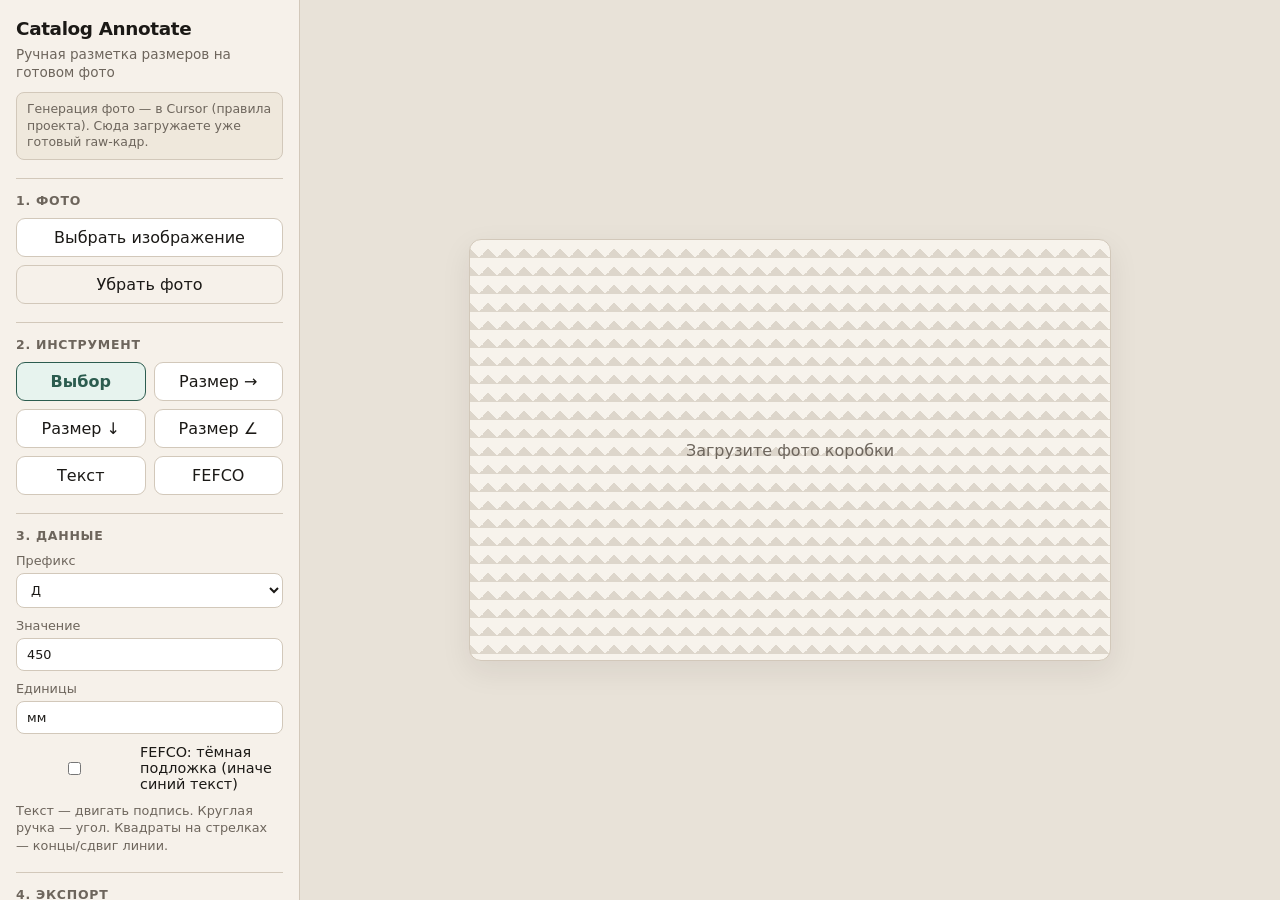
==== editor/index.html @ 1c2ee50e "Add catalog image annotate editor and Cursor generation rules. Static editor for Д/Ш/В and FEFCO ove" ====
<!DOCTYPE html>
<html lang="ru">
<head>
  <meta charset="utf-8" />
  <meta name="viewport" content="width=device-width, initial-scale=1" />
  <title>Catalog Annotate</title>
  <link rel="preconnect" href="https://fonts.googleapis.com" />
  <link rel="preconnect" href="https://fonts.gstatic.com" crossorigin />
  <link href="https://fonts.googleapis.com/css2?family=Fira+Code:wght@500&family=Fira+Sans:wght@500;600&display=swap" rel="stylesheet" />
  <link rel="stylesheet" href="./styles.css" />
</head>
<body>
  <div class="app">
    <aside class="sidebar">
      <header class="brand">
        <h1>Catalog Annotate</h1>
        <p>Ручная разметка размеров на готовом фото</p>
        <p class="sub-note">Генерация фото — в Cursor (правила проекта). Сюда загружаете уже готовый raw-кадр.</p>
      </header>

      <section class="block">
        <h2>1. Фото</h2>
        <label class="file-btn">
          Выбрать изображение
          <input id="fileInput" type="file" accept="image/*" hidden />
        </label>
        <button id="clearImage" type="button" class="ghost" disabled>Убрать фото</button>
      </section>

      <section class="block">
        <h2>2. Инструмент</h2>
        <div class="tools" role="toolbar">
          <button type="button" class="tool active" data-tool="select" title="Выбор / перетаскивание">Выбор</button>
          <button type="button" class="tool" data-tool="dim-h" title="Горизонтальный размер">Размер →</button>
          <button type="button" class="tool" data-tool="dim-v" title="Вертикальный размер">Размер ↓</button>
          <button type="button" class="tool" data-tool="dim-free" title="Размер под любым углом">Размер ∠</button>
          <button type="button" class="tool" data-tool="label" title="Подпись / плашка">Текст</button>
          <button type="button" class="tool" data-tool="fefco" title="FEFCO бейдж">FEFCO</button>
        </div>
      </section>

      <section class="block">
        <h2>3. Данные</h2>
        <label class="field">Префикс
          <select id="prefix">
            <option value="Д">Д</option>
            <option value="Ш">Ш</option>
            <option value="В">В</option>
            <option value="">—</option>
            <option value="FEFCO">FEFCO</option>
          </select>
        </label>
        <label class="field">Значение
          <input id="value" type="text" value="450" placeholder="450 или 0427" />
        </label>
        <label class="field">Единицы
          <input id="unit" type="text" value="мм" />
        </label>
        <label class="field check">
          <input id="plaque" type="checkbox" />
          FEFCO: тёмная подложка (иначе синий текст)
        </label>
        <p class="hint" id="hint">Выберите инструмент и кликните на холсте (для размера — протяните).</p>
      </section>

      <section class="block" id="selectedPanel" hidden>
        <h2>Выбранный объект</h2>
        <label class="field">Текст
          <input id="selText" type="text" />
        </label>
        <label class="field">Длина линии, px
          <input id="selLength" type="number" min="20" step="1" />
        </label>
        <label class="field">Угол подписи, °
          <input id="selAngle" type="number" step="1" />
        </label>
        <p class="hint">Подпись: тяните за текст. Поворот: круглая ручка рядом. Концы стрелок — угол линии.</p>
        <div class="row">
          <button type="button" id="bringFront" class="ghost">Наверх</button>
          <button type="button" id="deleteSel" class="danger">Удалить</button>
        </div>
      </section>

      <section class="block">
        <h2>4. Экспорт</h2>
        <div class="row">
          <button type="button" id="undo" class="ghost">Undo</button>
          <button type="button" id="redo" class="ghost">Redo</button>
        </div>
        <button type="button" id="exportPng" class="primary">Скачать PNG</button>
      </section>
    </aside>

    <main class="stage-wrap">
      <div class="stage" id="stage">
        <canvas id="canvas"></canvas>
        <div class="empty" id="empty">Загрузите фото коробки</div>
      </div>
    </main>
  </div>
  <script src="./app.js"></script>
</body>
</html>
---- editor/styles.css ----
:root {
  --bg: #e8e2d8;
  --panel: #f6f1ea;
  --ink: #1b1916;
  --muted: #6d655c;
  --line: #d2c8ba;
  --accent: #2c5c4f;
  --accent-ink: #f3faf6;
  --danger: #8f2f2f;
}

* { box-sizing: border-box; }

html, body {
  margin: 0;
  height: 100%;
  font-family: "IBM Plex Sans", "Segoe UI", system-ui, sans-serif;
  color: var(--ink);
  background: var(--bg);
}

.app {
  display: grid;
  grid-template-columns: 300px 1fr;
  height: 100%;
  min-height: 100vh;
}

.sidebar {
  background: var(--panel);
  border-right: 1px solid var(--line);
  padding: 18px 16px 28px;
  overflow: auto;
}

.brand h1 {
  margin: 0;
  font-size: 1.15rem;
  letter-spacing: -0.02em;
}

.brand p {
  margin: 6px 0 0;
  color: var(--muted);
  font-size: 0.85rem;
  line-height: 1.35;
}

.brand .sub-note {
  margin-top: 10px;
  padding: 8px 10px;
  border-radius: 8px;
  background: #efe8dc;
  border: 1px solid var(--line);
  font-size: 0.78rem;
}

.block {
  margin-top: 18px;
  padding-top: 14px;
  border-top: 1px solid var(--line);
}

.block h2 {
  margin: 0 0 10px;
  font-size: 0.78rem;
  text-transform: uppercase;
  letter-spacing: 0.06em;
  color: var(--muted);
}

.tools {
  display: grid;
  grid-template-columns: 1fr 1fr;
  gap: 8px;
}

.tool, .file-btn, .primary, .ghost, .danger {
  border-radius: 9px;
  border: 1px solid var(--line);
  background: #fff;
  color: var(--ink);
  font: inherit;
  padding: 9px 10px;
  cursor: pointer;
}

.tool.active {
  border-color: var(--accent);
  background: #e7f3ee;
  color: var(--accent);
  font-weight: 600;
}

.file-btn, .primary {
  display: block;
  width: 100%;
  text-align: center;
  margin-bottom: 8px;
}

.primary {
  background: var(--accent);
  border-color: var(--accent);
  color: var(--accent-ink);
  font-weight: 600;
}

.ghost { width: 100%; background: transparent; }
.danger {
  width: 100%;
  border-color: #e0b4b4;
  color: var(--danger);
  background: #fff5f5;
}

.field {
  display: grid;
  gap: 5px;
  margin-bottom: 10px;
  font-size: 0.8rem;
  color: var(--muted);
}

.field input, .field select {
  width: 100%;
  border: 1px solid var(--line);
  border-radius: 8px;
  padding: 8px 10px;
  font: inherit;
  color: var(--ink);
  background: #fff;
}

.field.check {
  display: flex;
  align-items: center;
  gap: 8px;
  color: var(--ink);
  font-size: 0.9rem;
}

.hint {
  margin: 4px 0 0;
  color: var(--muted);
  font-size: 0.8rem;
  line-height: 1.35;
}

.row {
  display: grid;
  grid-template-columns: 1fr 1fr;
  gap: 8px;
  margin-bottom: 8px;
}

.stage-wrap {
  display: grid;
  place-items: center;
  padding: 18px;
  overflow: auto;
}

.stage {
  position: relative;
  background:
    linear-gradient(45deg, #ddd6cb 25%, transparent 25%) 0 0 / 18px 18px,
    linear-gradient(-45deg, #ddd6cb 25%, transparent 25%) 0 0 / 18px 18px,
    #f7f3ec;
  border: 1px solid var(--line);
  border-radius: 12px;
  box-shadow: 0 10px 30px rgba(40, 30, 20, 0.08);
  max-width: 100%;
}

#canvas {
  display: block;
  max-width: 100%;
  height: auto;
  cursor: crosshair;
  border-radius: 12px;
}

#canvas.select-mode { cursor: default; }

.empty {
  position: absolute;
  inset: 0;
  display: grid;
  place-items: center;
  color: var(--muted);
  pointer-events: none;
  min-width: 420px;
  min-height: 320px;
}

.empty.hidden { display: none; }

@media (max-width: 900px) {
  .app { grid-template-columns: 1fr; }
  .sidebar { border-right: 0; border-bottom: 1px solid var(--line); }
}
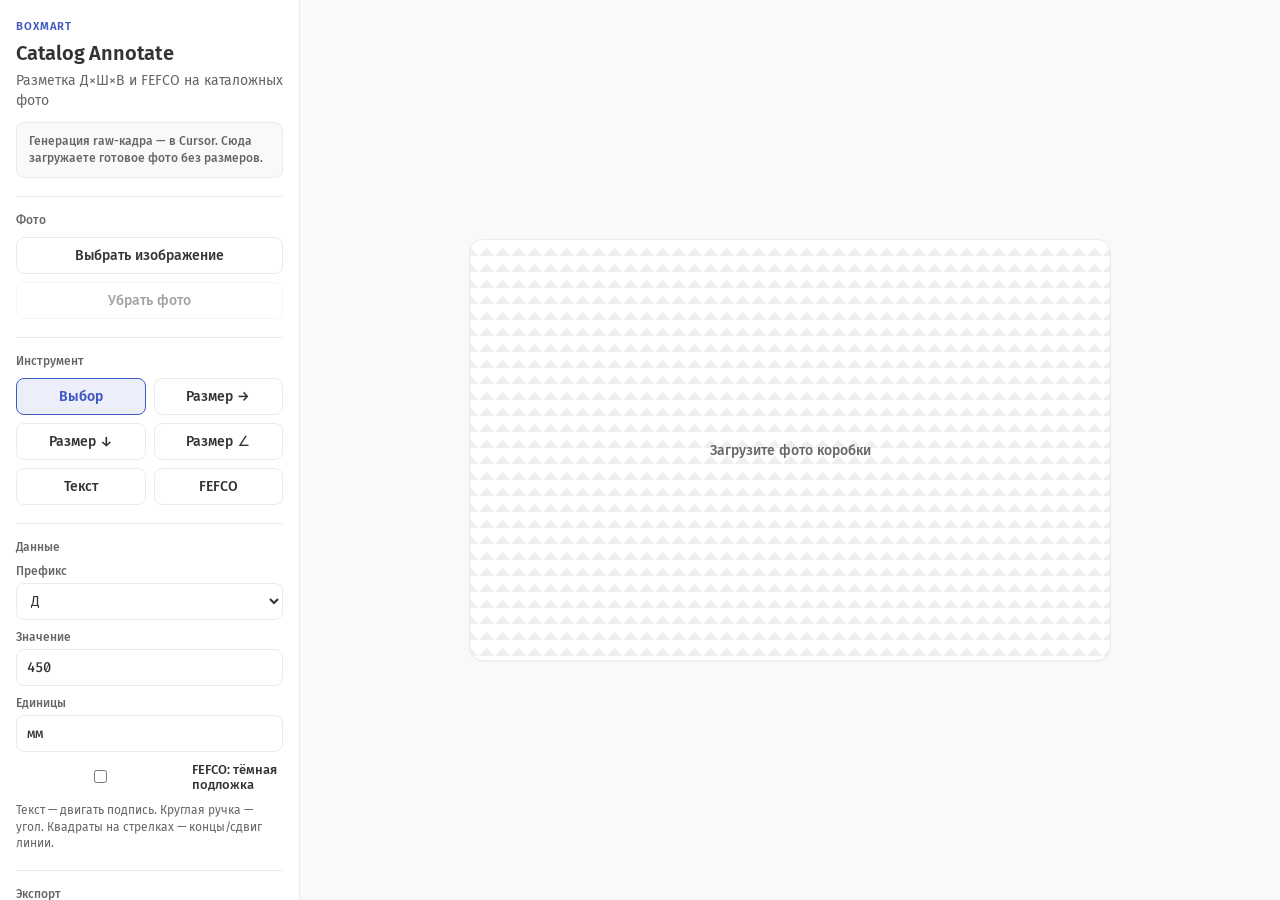
==== commit f29bfb2f: "Align catalog editor UI with Boxmart site tokens. Match Fira fonts, accent/ink/surface colors, and r" ====
--- a/editor/index.html
+++ b/editor/index.html
@@ -3,23 +3,24 @@
 <head>
   <meta charset="utf-8" />
   <meta name="viewport" content="width=device-width, initial-scale=1" />
-  <title>Catalog Annotate</title>
+  <title>Boxmart · Catalog Annotate</title>
   <link rel="preconnect" href="https://fonts.googleapis.com" />
   <link rel="preconnect" href="https://fonts.gstatic.com" crossorigin />
-  <link href="https://fonts.googleapis.com/css2?family=Fira+Code:wght@500&family=Fira+Sans:wght@500;600&display=swap" rel="stylesheet" />
+  <link href="https://fonts.googleapis.com/css2?family=Fira+Code:wght@400;500;600;700&family=Fira+Sans:wght@400;500;600;700&display=swap" rel="stylesheet" />
   <link rel="stylesheet" href="./styles.css" />
 </head>
 <body>
   <div class="app">
     <aside class="sidebar">
       <header class="brand">
+        <p class="brand-mark">BOXMART</p>
         <h1>Catalog Annotate</h1>
-        <p>Ручная разметка размеров на готовом фото</p>
-        <p class="sub-note">Генерация фото — в Cursor (правила проекта). Сюда загружаете уже готовый raw-кадр.</p>
+        <p class="brand-lead">Разметка Д×Ш×В и FEFCO на каталожных фото</p>
+        <p class="sub-note">Генерация raw-кадра — в Cursor. Сюда загружаете готовое фото без размеров.</p>
       </header>
 
       <section class="block">
-        <h2>1. Фото</h2>
+        <h2>Фото</h2>
         <label class="file-btn">
           Выбрать изображение
           <input id="fileInput" type="file" accept="image/*" hidden />
@@ -28,19 +29,19 @@
       </section>
 
       <section class="block">
-        <h2>2. Инструмент</h2>
+        <h2>Инструмент</h2>
         <div class="tools" role="toolbar">
           <button type="button" class="tool active" data-tool="select" title="Выбор / перетаскивание">Выбор</button>
           <button type="button" class="tool" data-tool="dim-h" title="Горизонтальный размер">Размер →</button>
           <button type="button" class="tool" data-tool="dim-v" title="Вертикальный размер">Размер ↓</button>
           <button type="button" class="tool" data-tool="dim-free" title="Размер под любым углом">Размер ∠</button>
-          <button type="button" class="tool" data-tool="label" title="Подпись / плашка">Текст</button>
+          <button type="button" class="tool" data-tool="label" title="Подпись">Текст</button>
           <button type="button" class="tool" data-tool="fefco" title="FEFCO бейдж">FEFCO</button>
         </div>
       </section>
 
       <section class="block">
-        <h2>3. Данные</h2>
+        <h2>Данные</h2>
         <label class="field">Префикс
           <select id="prefix">
             <option value="Д">Д</option>
@@ -58,12 +59,12 @@
         </label>
         <label class="field check">
           <input id="plaque" type="checkbox" />
-          FEFCO: тёмная подложка (иначе синий текст)
+          FEFCO: тёмная подложка
         </label>
         <p class="hint" id="hint">Выберите инструмент и кликните на холсте (для размера — протяните).</p>
       </section>
 
-      <section class="block" id="selectedPanel" hidden>
+      <section class="block panel-card" id="selectedPanel" hidden>
         <h2>Выбранный объект</h2>
         <label class="field">Текст
           <input id="selText" type="text" />
@@ -74,7 +75,7 @@
         <label class="field">Угол подписи, °
           <input id="selAngle" type="number" step="1" />
         </label>
-        <p class="hint">Подпись: тяните за текст. Поворот: круглая ручка рядом. Концы стрелок — угол линии.</p>
+        <p class="hint">Подпись — тянуть за текст. Поворот — круглая ручка. Концы стрелок — угол линии.</p>
         <div class="row">
           <button type="button" id="bringFront" class="ghost">Наверх</button>
           <button type="button" id="deleteSel" class="danger">Удалить</button>
@@ -82,7 +83,7 @@
       </section>
 
       <section class="block">
-        <h2>4. Экспорт</h2>
+        <h2>Экспорт</h2>
         <div class="row">
           <button type="button" id="undo" class="ghost">Undo</button>
           <button type="button" id="redo" class="ghost">Redo</button>
--- a/editor/styles.css
+++ b/editor/styles.css
@@ -1,12 +1,20 @@
 :root {
-  --bg: #e8e2d8;
-  --panel: #f6f1ea;
-  --ink: #1b1916;
-  --muted: #6d655c;
-  --line: #d2c8ba;
-  --accent: #2c5c4f;
-  --accent-ink: #f3faf6;
-  --danger: #8f2f2f;
+  --font-boxmart-sans: "Fira Sans", system-ui, sans-serif;
+  --font-boxmart-mono: "Fira Code", ui-monospace, monospace;
+
+  --ink: #333333;
+  --ink-soft: #666666;
+  --muted: #666666;
+  --accent: #415ac1;
+  --kraft: #8b7355;
+  --surface: #f9f9f9;
+  --surface-elevated: #ffffff;
+  --line: #ebebeb;
+  --danger: #b42318;
+
+  --radius-sm: 8px;
+  --radius-md: 10px;
+  --radius-lg: 14px;
 }
 
 * { box-sizing: border-box; }
@@ -14,9 +22,11 @@
 html, body {
   margin: 0;
   height: 100%;
-  font-family: "IBM Plex Sans", "Segoe UI", system-ui, sans-serif;
-  color: var(--ink);
-  background: var(--bg);
+  font-family: var(--font-boxmart-sans);
+  font-weight: 400;
+  color: var(--ink);
+  background: var(--surface);
+  -webkit-font-smoothing: antialiased;
 }
 
 .app {
@@ -27,46 +37,72 @@
 }
 
 .sidebar {
-  background: var(--panel);
+  background: var(--surface-elevated);
   border-right: 1px solid var(--line);
-  padding: 18px 16px 28px;
+  padding: 20px 16px 28px;
   overflow: auto;
+}
+
+.brand-mark {
+  margin: 0 0 8px;
+  font-family: var(--font-boxmart-sans);
+  font-size: 0.7rem;
+  font-weight: 600;
+  letter-spacing: 0.08em;
+  text-transform: uppercase;
+  color: var(--accent);
 }
 
 .brand h1 {
   margin: 0;
-  font-size: 1.15rem;
-  letter-spacing: -0.02em;
-}
-
-.brand p {
+  font-family: var(--font-boxmart-sans);
+  font-size: 1.25rem;
+  font-weight: 600;
+  letter-spacing: -0.01em;
+  color: var(--ink);
+}
+
+.brand-lead {
   margin: 6px 0 0;
-  color: var(--muted);
-  font-size: 0.85rem;
-  line-height: 1.35;
+  font-size: 0.875rem;
+  font-weight: 400;
+  line-height: 1.4;
+  color: var(--muted);
 }
 
 .brand .sub-note {
-  margin-top: 10px;
-  padding: 8px 10px;
-  border-radius: 8px;
-  background: #efe8dc;
-  border: 1px solid var(--line);
-  font-size: 0.78rem;
+  margin-top: 12px;
+  padding: 10px 12px;
+  border-radius: var(--radius-sm);
+  background: var(--surface);
+  border: 1px solid var(--line);
+  font-size: 0.75rem;
+  font-weight: 500;
+  line-height: 1.4;
+  color: var(--muted);
 }
 
 .block {
   margin-top: 18px;
-  padding-top: 14px;
+  padding-top: 16px;
   border-top: 1px solid var(--line);
 }
 
 .block h2 {
   margin: 0 0 10px;
-  font-size: 0.78rem;
-  text-transform: uppercase;
-  letter-spacing: 0.06em;
-  color: var(--muted);
+  font-size: 0.75rem;
+  font-weight: 500;
+  letter-spacing: 0;
+  text-transform: none;
+  color: var(--muted);
+}
+
+.panel-card {
+  background: var(--surface);
+  border: 1px solid var(--line);
+  border-radius: var(--radius-md);
+  padding: 12px;
+  border-top: 1px solid var(--line);
 }
 
 .tools {
@@ -75,24 +111,38 @@
   gap: 8px;
 }
 
-.tool, .file-btn, .primary, .ghost, .danger {
-  border-radius: 9px;
-  border: 1px solid var(--line);
-  background: #fff;
-  color: var(--ink);
-  font: inherit;
+.tool,
+.file-btn,
+.primary,
+.ghost,
+.danger {
+  border-radius: var(--radius-sm);
+  border: 1px solid var(--line);
+  background: var(--surface-elevated);
+  color: var(--ink);
+  font-family: var(--font-boxmart-sans);
+  font-size: 0.875rem;
+  font-weight: 500;
   padding: 9px 10px;
   cursor: pointer;
+  transition: border-color 0.12s ease, background 0.12s ease, color 0.12s ease;
+}
+
+.tool:hover,
+.ghost:hover:not(:disabled),
+.file-btn:hover {
+  border-color: #d4d4d4;
 }
 
 .tool.active {
   border-color: var(--accent);
-  background: #e7f3ee;
+  background: color-mix(in srgb, var(--accent) 10%, white);
   color: var(--accent);
   font-weight: 600;
 }
 
-.file-btn, .primary {
+.file-btn,
+.primary {
   display: block;
   width: 100%;
   text-align: center;
@@ -102,34 +152,67 @@
 .primary {
   background: var(--accent);
   border-color: var(--accent);
-  color: var(--accent-ink);
-  font-weight: 600;
-}
-
-.ghost { width: 100%; background: transparent; }
+  color: #fff;
+  font-weight: 600;
+}
+
+.primary:hover {
+  filter: brightness(0.96);
+}
+
+.ghost {
+  width: 100%;
+  background: transparent;
+}
+
+.ghost:disabled {
+  opacity: 0.45;
+  cursor: not-allowed;
+}
+
 .danger {
   width: 100%;
-  border-color: #e0b4b4;
+  border-color: #f0d0cc;
   color: var(--danger);
-  background: #fff5f5;
+  background: #fff8f7;
 }
 
 .field {
   display: grid;
   gap: 5px;
   margin-bottom: 10px;
-  font-size: 0.8rem;
-  color: var(--muted);
-}
-
-.field input, .field select {
-  width: 100%;
-  border: 1px solid var(--line);
-  border-radius: 8px;
+  font-size: 0.75rem;
+  font-weight: 500;
+  color: var(--muted);
+}
+
+.field input,
+.field select {
+  width: 100%;
+  border: 1px solid var(--line);
+  border-radius: var(--radius-sm);
   padding: 8px 10px;
-  font: inherit;
-  color: var(--ink);
-  background: #fff;
+  font-family: var(--font-boxmart-sans);
+  font-size: 0.875rem;
+  font-weight: 400;
+  color: var(--ink);
+  background: var(--surface-elevated);
+}
+
+.field input:focus,
+.field select:focus {
+  outline: none;
+  border-color: var(--accent);
+  box-shadow: 0 0 0 3px color-mix(in srgb, var(--accent) 18%, transparent);
+}
+
+#value,
+#selLength,
+#selAngle,
+#unit {
+  font-family: var(--font-boxmart-mono);
+  font-weight: 500;
+  font-variant-numeric: tabular-nums;
 }
 
 .field.check {
@@ -137,14 +220,16 @@
   align-items: center;
   gap: 8px;
   color: var(--ink);
-  font-size: 0.9rem;
+  font-size: 0.8125rem;
+  font-weight: 500;
 }
 
 .hint {
   margin: 4px 0 0;
   color: var(--muted);
-  font-size: 0.8rem;
-  line-height: 1.35;
+  font-size: 0.75rem;
+  font-weight: 400;
+  line-height: 1.4;
 }
 
 .row {
@@ -157,19 +242,20 @@
 .stage-wrap {
   display: grid;
   place-items: center;
-  padding: 18px;
+  padding: 20px;
   overflow: auto;
+  background: var(--surface);
 }
 
 .stage {
   position: relative;
   background:
-    linear-gradient(45deg, #ddd6cb 25%, transparent 25%) 0 0 / 18px 18px,
-    linear-gradient(-45deg, #ddd6cb 25%, transparent 25%) 0 0 / 18px 18px,
-    #f7f3ec;
-  border: 1px solid var(--line);
-  border-radius: 12px;
-  box-shadow: 0 10px 30px rgba(40, 30, 20, 0.08);
+    linear-gradient(45deg, #efefef 25%, transparent 25%) 0 0 / 16px 16px,
+    linear-gradient(-45deg, #efefef 25%, transparent 25%) 0 0 / 16px 16px,
+    var(--surface-elevated);
+  border: 1px solid var(--line);
+  border-radius: var(--radius-lg);
+  box-shadow: 0 1px 2px rgba(51, 51, 51, 0.04);
   max-width: 100%;
 }
 
@@ -178,7 +264,7 @@
   max-width: 100%;
   height: auto;
   cursor: crosshair;
-  border-radius: 12px;
+  border-radius: var(--radius-lg);
 }
 
 #canvas.select-mode { cursor: default; }
@@ -189,6 +275,8 @@
   display: grid;
   place-items: center;
   color: var(--muted);
+  font-size: 0.875rem;
+  font-weight: 500;
   pointer-events: none;
   min-width: 420px;
   min-height: 320px;
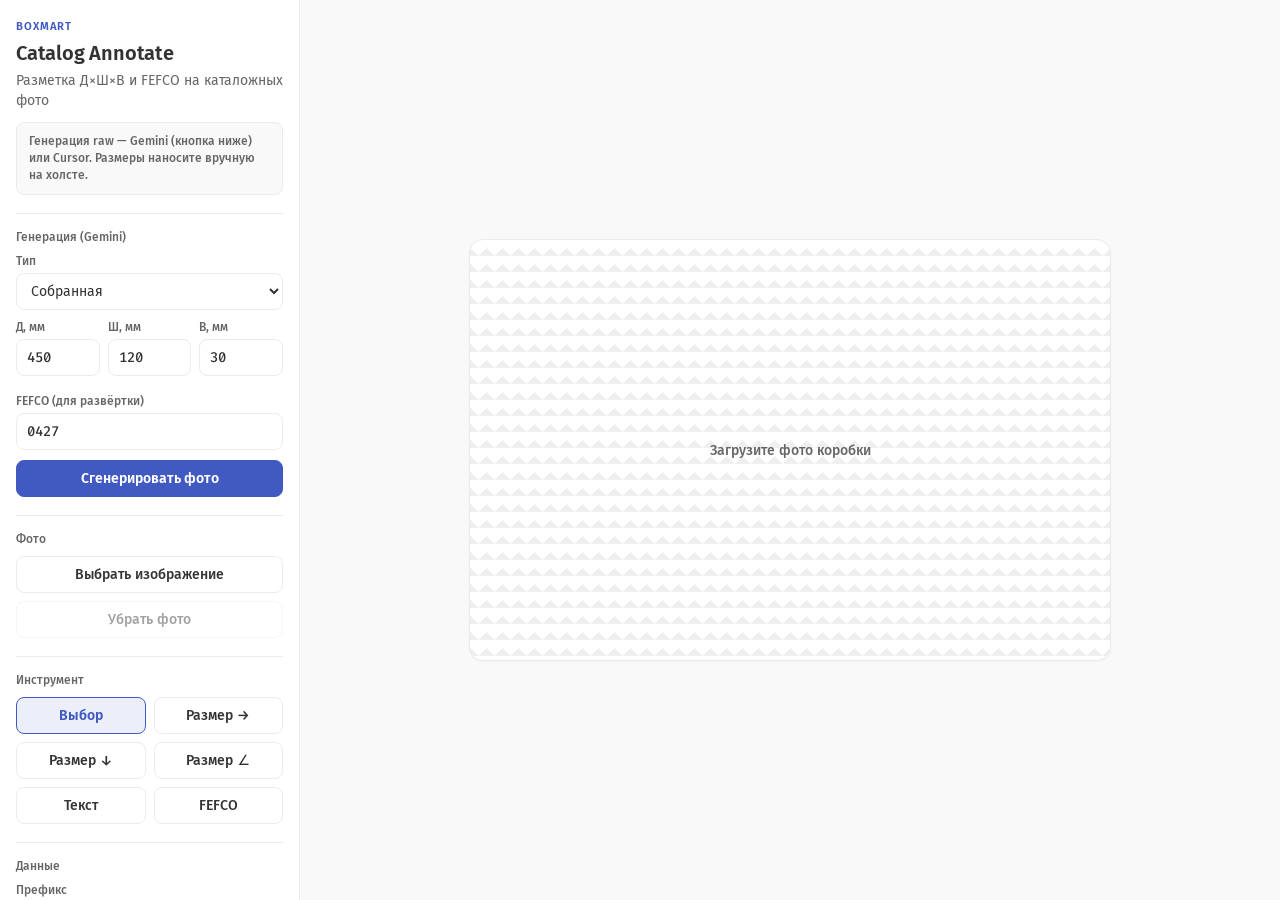
==== commit 81ab41cf: "Add Gemini image generation for catalog raw photos. Expose /api/generate on Vercel and a generate pa" ====
--- a/editor/index.html
+++ b/editor/index.html
@@ -16,8 +16,34 @@
         <p class="brand-mark">BOXMART</p>
         <h1>Catalog Annotate</h1>
         <p class="brand-lead">Разметка Д×Ш×В и FEFCO на каталожных фото</p>
-        <p class="sub-note">Генерация raw-кадра — в Cursor. Сюда загружаете готовое фото без размеров.</p>
+        <p class="sub-note">Генерация raw — Gemini (кнопка ниже) или Cursor. Размеры наносите вручную на холсте.</p>
       </header>
+
+      <section class="block">
+        <h2>Генерация (Gemini)</h2>
+        <label class="field">Тип
+          <select id="genKind">
+            <option value="assembled">Собранная</option>
+            <option value="diecut">Развёртка</option>
+          </select>
+        </label>
+        <div class="row3">
+          <label class="field">Д, мм
+            <input id="genL" type="number" min="1" value="450" />
+          </label>
+          <label class="field">Ш, мм
+            <input id="genW" type="number" min="1" value="120" />
+          </label>
+          <label class="field">В, мм
+            <input id="genH" type="number" min="1" value="30" />
+          </label>
+        </div>
+        <label class="field">FEFCO (для развёртки)
+          <input id="genFefco" type="text" value="0427" placeholder="0427" />
+        </label>
+        <button type="button" id="generateBtn" class="primary">Сгенерировать фото</button>
+        <p class="hint" id="genStatus"></p>
+      </section>
 
       <section class="block">
         <h2>Фото</h2>
--- a/editor/styles.css
+++ b/editor/styles.css
@@ -239,6 +239,22 @@
   margin-bottom: 8px;
 }
 
+.row3 {
+  display: grid;
+  grid-template-columns: 1fr 1fr 1fr;
+  gap: 8px;
+  margin-bottom: 8px;
+}
+
+#genL, #genW, #genH, #genFefco {
+  font-family: var(--font-boxmart-mono);
+  font-weight: 500;
+  font-variant-numeric: tabular-nums;
+}
+
+.hint.ok { color: var(--accent); }
+.hint.err { color: var(--danger); }
+
 .stage-wrap {
   display: grid;
   place-items: center;
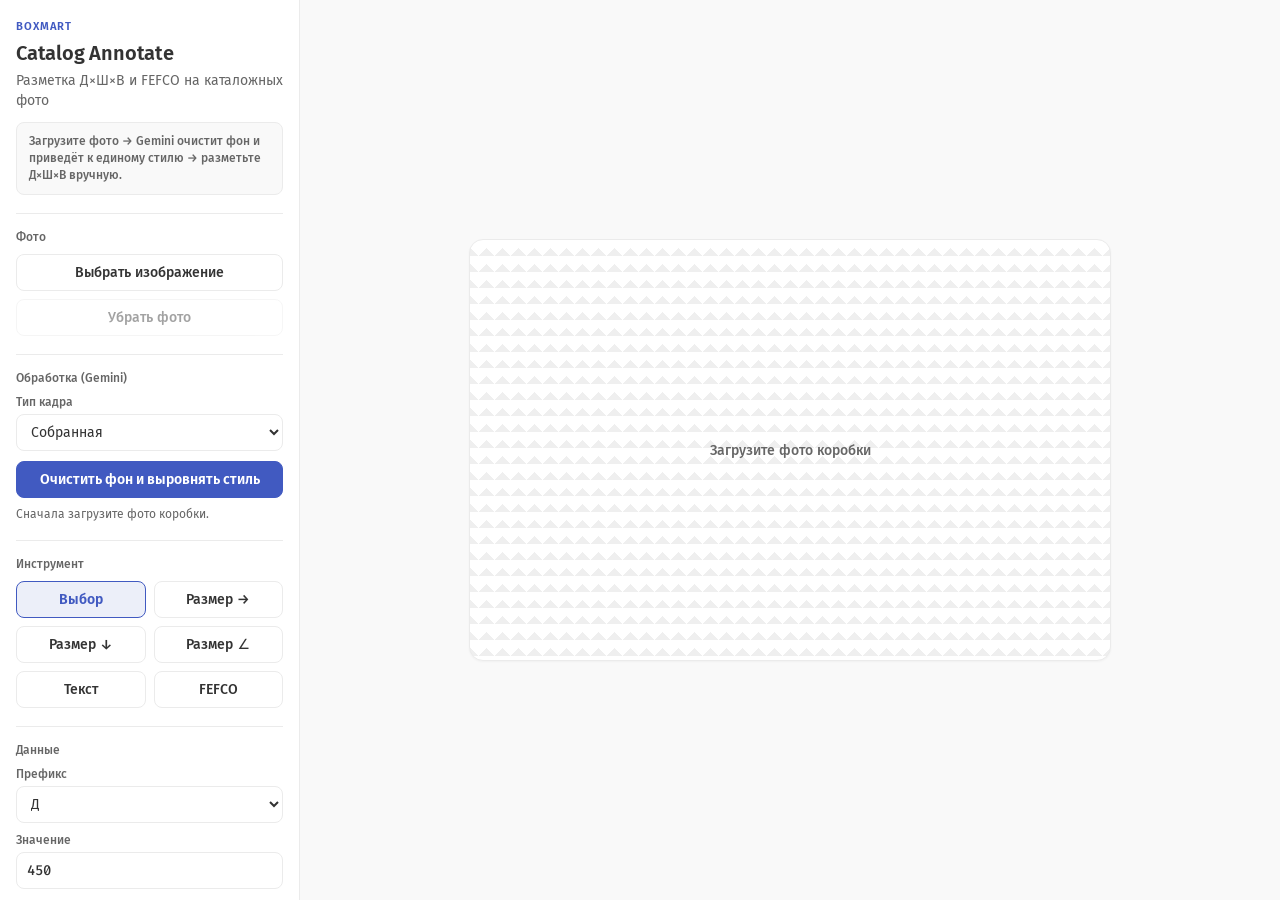
==== commit d07763d4: "Switch Gemini from text-to-image to photo cleanup. Process uploaded box photos for background remova" ====
--- a/editor/index.html
+++ b/editor/index.html
@@ -16,34 +16,8 @@
         <p class="brand-mark">BOXMART</p>
         <h1>Catalog Annotate</h1>
         <p class="brand-lead">Разметка Д×Ш×В и FEFCO на каталожных фото</p>
-        <p class="sub-note">Генерация raw — Gemini (кнопка ниже) или Cursor. Размеры наносите вручную на холсте.</p>
+        <p class="sub-note">Загрузите фото → Gemini очистит фон и приведёт к единому стилю → разметьте Д×Ш×В вручную.</p>
       </header>
-
-      <section class="block">
-        <h2>Генерация (Gemini)</h2>
-        <label class="field">Тип
-          <select id="genKind">
-            <option value="assembled">Собранная</option>
-            <option value="diecut">Развёртка</option>
-          </select>
-        </label>
-        <div class="row3">
-          <label class="field">Д, мм
-            <input id="genL" type="number" min="1" value="450" />
-          </label>
-          <label class="field">Ш, мм
-            <input id="genW" type="number" min="1" value="120" />
-          </label>
-          <label class="field">В, мм
-            <input id="genH" type="number" min="1" value="30" />
-          </label>
-        </div>
-        <label class="field">FEFCO (для развёртки)
-          <input id="genFefco" type="text" value="0427" placeholder="0427" />
-        </label>
-        <button type="button" id="generateBtn" class="primary">Сгенерировать фото</button>
-        <p class="hint" id="genStatus"></p>
-      </section>
 
       <section class="block">
         <h2>Фото</h2>
@@ -52,6 +26,18 @@
           <input id="fileInput" type="file" accept="image/*" hidden />
         </label>
         <button id="clearImage" type="button" class="ghost" disabled>Убрать фото</button>
+      </section>
+
+      <section class="block">
+        <h2>Обработка (Gemini)</h2>
+        <label class="field">Тип кадра
+          <select id="genKind">
+            <option value="assembled">Собранная</option>
+            <option value="diecut">Развёртка</option>
+          </select>
+        </label>
+        <button type="button" id="generateBtn" class="primary" disabled>Очистить фон и выровнять стиль</button>
+        <p class="hint" id="genStatus">Сначала загрузите фото коробки.</p>
       </section>
 
       <section class="block">
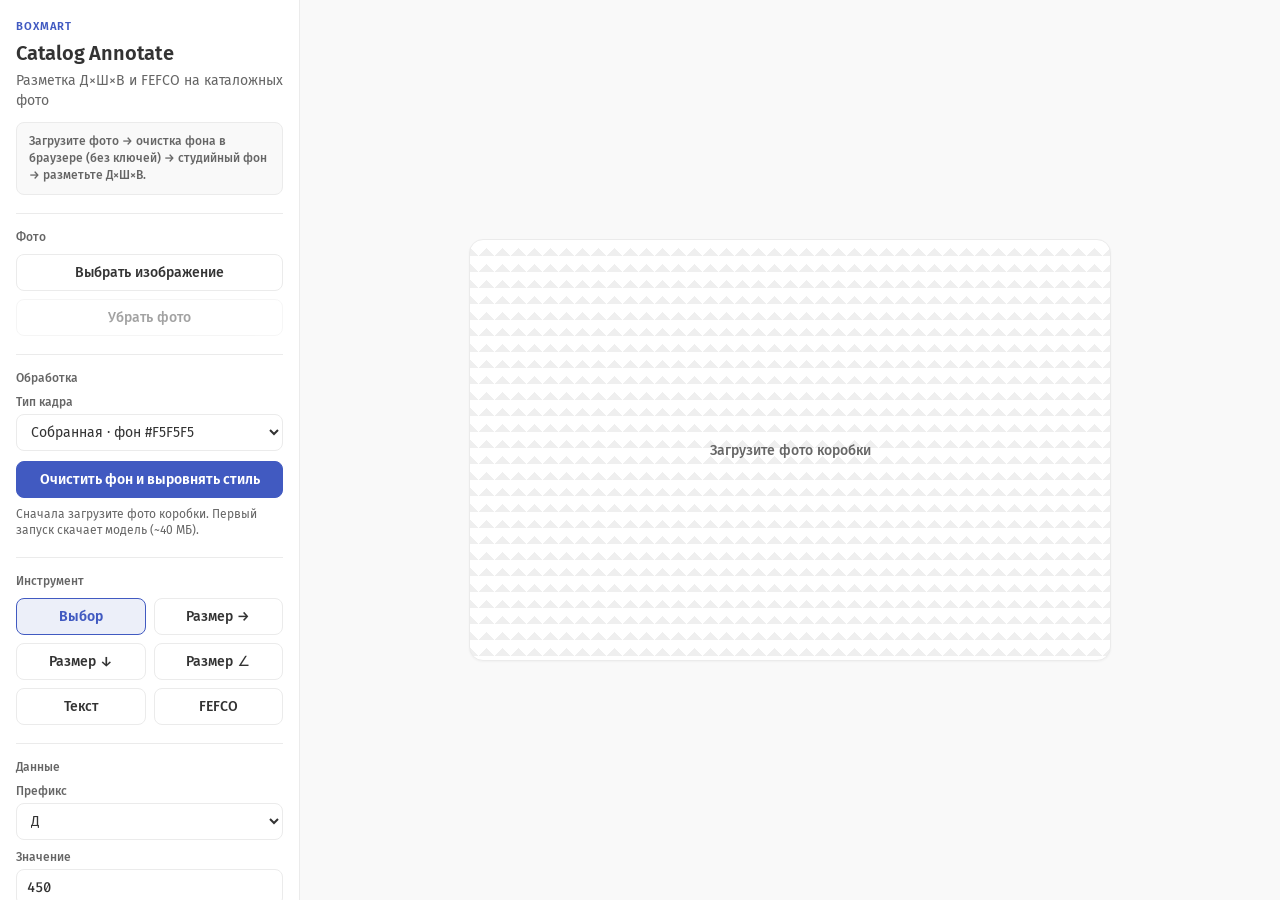
==== commit 78af992e: "Replace Gemini processing with in-browser background removal. Use @imgly/background-removal plus stu" ====
--- a/editor/index.html
+++ b/editor/index.html
@@ -16,7 +16,7 @@
         <p class="brand-mark">BOXMART</p>
         <h1>Catalog Annotate</h1>
         <p class="brand-lead">Разметка Д×Ш×В и FEFCO на каталожных фото</p>
-        <p class="sub-note">Загрузите фото → Gemini очистит фон и приведёт к единому стилю → разметьте Д×Ш×В вручную.</p>
+        <p class="sub-note">Загрузите фото → очистка фона в браузере (без ключей) → студийный фон → разметьте Д×Ш×В.</p>
       </header>
 
       <section class="block">
@@ -29,15 +29,15 @@
       </section>
 
       <section class="block">
-        <h2>Обработка (Gemini)</h2>
+        <h2>Обработка</h2>
         <label class="field">Тип кадра
           <select id="genKind">
-            <option value="assembled">Собранная</option>
-            <option value="diecut">Развёртка</option>
+            <option value="assembled">Собранная · фон #F5F5F5</option>
+            <option value="diecut">Развёртка · белый фон</option>
           </select>
         </label>
         <button type="button" id="generateBtn" class="primary" disabled>Очистить фон и выровнять стиль</button>
-        <p class="hint" id="genStatus">Сначала загрузите фото коробки.</p>
+        <p class="hint" id="genStatus">Сначала загрузите фото коробки. Первый запуск скачает модель (~40 МБ).</p>
       </section>
 
       <section class="block">
@@ -111,6 +111,6 @@
       </div>
     </main>
   </div>
-  <script src="./app.js"></script>
+  <script type="module" src="./app.js"></script>
 </body>
 </html>
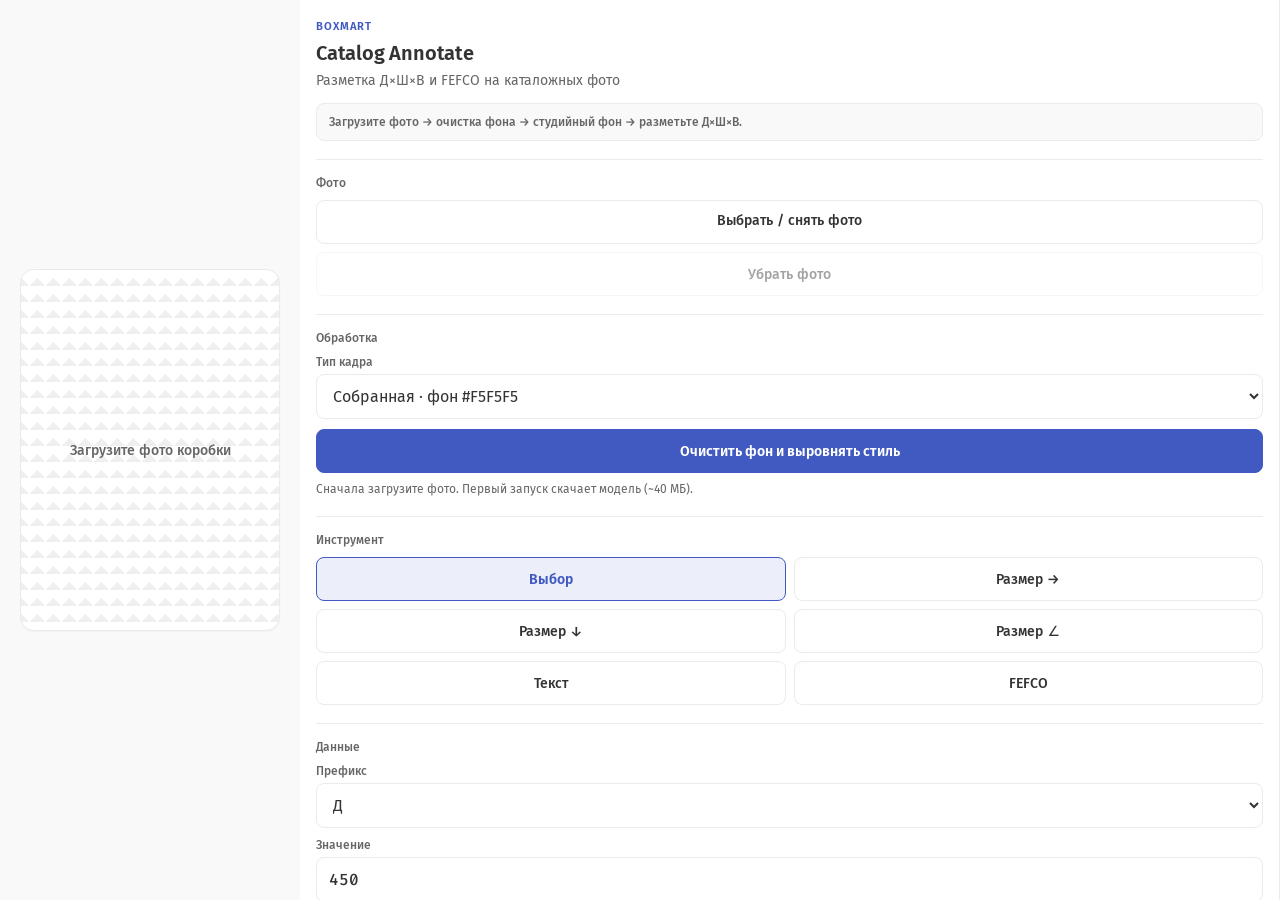
==== commit 40cdbfd5: "Make catalog editor usable on mobile. Add a top canvas layout, collapsible panel, bottom tool dock, " ====
--- a/editor/index.html
+++ b/editor/index.html
@@ -2,7 +2,9 @@
 <html lang="ru">
 <head>
   <meta charset="utf-8" />
-  <meta name="viewport" content="width=device-width, initial-scale=1" />
+  <meta name="viewport" content="width=device-width, initial-scale=1, viewport-fit=cover" />
+  <meta name="theme-color" content="#f9f9f9" />
+  <meta name="apple-mobile-web-app-capable" content="yes" />
   <title>Boxmart · Catalog Annotate</title>
   <link rel="preconnect" href="https://fonts.googleapis.com" />
   <link rel="preconnect" href="https://fonts.gstatic.com" crossorigin />
@@ -11,19 +13,34 @@
 </head>
 <body>
   <div class="app">
-    <aside class="sidebar">
-      <header class="brand">
+    <header class="mobile-bar">
+      <div>
+        <p class="brand-mark">BOXMART</p>
+        <h1>Catalog Annotate</h1>
+      </div>
+      <button type="button" id="togglePanel" class="ghost panel-toggle" aria-expanded="true">Панель</button>
+    </header>
+
+    <main class="stage-wrap">
+      <div class="stage" id="stage">
+        <canvas id="canvas"></canvas>
+        <div class="empty" id="empty">Загрузите фото коробки</div>
+      </div>
+    </main>
+
+    <aside class="sidebar" id="sidebar">
+      <header class="brand desktop-only">
         <p class="brand-mark">BOXMART</p>
         <h1>Catalog Annotate</h1>
         <p class="brand-lead">Разметка Д×Ш×В и FEFCO на каталожных фото</p>
-        <p class="sub-note">Загрузите фото → очистка фона в браузере (без ключей) → студийный фон → разметьте Д×Ш×В.</p>
+        <p class="sub-note">Загрузите фото → очистка фона → студийный фон → разметьте Д×Ш×В.</p>
       </header>
 
       <section class="block">
         <h2>Фото</h2>
         <label class="file-btn">
-          Выбрать изображение
-          <input id="fileInput" type="file" accept="image/*" hidden />
+          Выбрать / снять фото
+          <input id="fileInput" type="file" accept="image/*" capture="environment" hidden />
         </label>
         <button id="clearImage" type="button" class="ghost" disabled>Убрать фото</button>
       </section>
@@ -37,18 +54,18 @@
           </select>
         </label>
         <button type="button" id="generateBtn" class="primary" disabled>Очистить фон и выровнять стиль</button>
-        <p class="hint" id="genStatus">Сначала загрузите фото коробки. Первый запуск скачает модель (~40 МБ).</p>
+        <p class="hint" id="genStatus">Сначала загрузите фото. Первый запуск скачает модель (~40 МБ).</p>
       </section>
 
-      <section class="block">
+      <section class="block tools-block desktop-tools">
         <h2>Инструмент</h2>
-        <div class="tools" role="toolbar">
-          <button type="button" class="tool active" data-tool="select" title="Выбор / перетаскивание">Выбор</button>
-          <button type="button" class="tool" data-tool="dim-h" title="Горизонтальный размер">Размер →</button>
-          <button type="button" class="tool" data-tool="dim-v" title="Вертикальный размер">Размер ↓</button>
-          <button type="button" class="tool" data-tool="dim-free" title="Размер под любым углом">Размер ∠</button>
-          <button type="button" class="tool" data-tool="label" title="Подпись">Текст</button>
-          <button type="button" class="tool" data-tool="fefco" title="FEFCO бейдж">FEFCO</button>
+        <div class="tools" role="toolbar" data-tools>
+          <button type="button" class="tool active" data-tool="select" title="Выбор">Выбор</button>
+          <button type="button" class="tool" data-tool="dim-h" title="Размер →">Размер →</button>
+          <button type="button" class="tool" data-tool="dim-v" title="Размер ↓">Размер ↓</button>
+          <button type="button" class="tool" data-tool="dim-free" title="Размер ∠">Размер ∠</button>
+          <button type="button" class="tool" data-tool="label" title="Текст">Текст</button>
+          <button type="button" class="tool" data-tool="fefco" title="FEFCO">FEFCO</button>
         </div>
       </section>
 
@@ -64,7 +81,7 @@
           </select>
         </label>
         <label class="field">Значение
-          <input id="value" type="text" value="450" placeholder="450 или 0427" />
+          <input id="value" type="text" value="450" placeholder="450 или 0427" inputmode="decimal" />
         </label>
         <label class="field">Единицы
           <input id="unit" type="text" value="мм" />
@@ -73,7 +90,7 @@
           <input id="plaque" type="checkbox" />
           FEFCO: тёмная подложка
         </label>
-        <p class="hint" id="hint">Выберите инструмент и кликните на холсте (для размера — протяните).</p>
+        <p class="hint" id="hint">Выберите инструмент и работайте на холсте.</p>
       </section>
 
       <section class="block panel-card" id="selectedPanel" hidden>
@@ -82,12 +99,11 @@
           <input id="selText" type="text" />
         </label>
         <label class="field">Длина линии, px
-          <input id="selLength" type="number" min="20" step="1" />
+          <input id="selLength" type="number" min="20" step="1" inputmode="numeric" />
         </label>
         <label class="field">Угол подписи, °
-          <input id="selAngle" type="number" step="1" />
+          <input id="selAngle" type="number" step="1" inputmode="decimal" />
         </label>
-        <p class="hint">Подпись — тянуть за текст. Поворот — круглая ручка. Концы стрелок — угол линии.</p>
         <div class="row">
           <button type="button" id="bringFront" class="ghost">Наверх</button>
           <button type="button" id="deleteSel" class="danger">Удалить</button>
@@ -104,12 +120,14 @@
       </section>
     </aside>
 
-    <main class="stage-wrap">
-      <div class="stage" id="stage">
-        <canvas id="canvas"></canvas>
-        <div class="empty" id="empty">Загрузите фото коробки</div>
-      </div>
-    </main>
+    <nav class="tool-dock" aria-label="Инструменты" data-tools>
+      <button type="button" class="tool active" data-tool="select">Выбор</button>
+      <button type="button" class="tool" data-tool="dim-h">→</button>
+      <button type="button" class="tool" data-tool="dim-v">↓</button>
+      <button type="button" class="tool" data-tool="dim-free">∠</button>
+      <button type="button" class="tool" data-tool="label">Aa</button>
+      <button type="button" class="tool" data-tool="fefco">F</button>
+    </nav>
   </div>
   <script type="module" src="./app.js"></script>
 </body>
--- a/editor/styles.css
+++ b/editor/styles.css
@@ -15,6 +15,8 @@
   --radius-sm: 8px;
   --radius-md: 10px;
   --radius-lg: 14px;
+  --dock-h: 0px;
+  --safe-bottom: env(safe-area-inset-bottom, 0px);
 }
 
 * { box-sizing: border-box; }
@@ -27,20 +29,31 @@
   color: var(--ink);
   background: var(--surface);
   -webkit-font-smoothing: antialiased;
+  -webkit-tap-highlight-color: transparent;
 }
 
 .app {
   display: grid;
   grid-template-columns: 300px 1fr;
+  grid-template-rows: 1fr;
   height: 100%;
-  min-height: 100vh;
+  min-height: 100dvh;
+}
+
+.mobile-bar {
+  display: none;
+}
+
+.tool-dock {
+  display: none;
 }
 
 .sidebar {
   background: var(--surface-elevated);
   border-right: 1px solid var(--line);
-  padding: 20px 16px 28px;
+  padding: 20px 16px calc(28px + var(--safe-bottom));
   overflow: auto;
+  -webkit-overflow-scrolling: touch;
 }
 
 .brand-mark {
@@ -53,7 +66,8 @@
   color: var(--accent);
 }
 
-.brand h1 {
+.brand h1,
+.mobile-bar h1 {
   margin: 0;
   font-family: var(--font-boxmart-sans);
   font-size: 1.25rem;
@@ -92,8 +106,6 @@
   margin: 0 0 10px;
   font-size: 0.75rem;
   font-weight: 500;
-  letter-spacing: 0;
-  text-transform: none;
   color: var(--muted);
 }
 
@@ -102,7 +114,6 @@
   border: 1px solid var(--line);
   border-radius: var(--radius-md);
   padding: 12px;
-  border-top: 1px solid var(--line);
 }
 
 .tools {
@@ -115,7 +126,8 @@
 .file-btn,
 .primary,
 .ghost,
-.danger {
+.danger,
+.panel-toggle {
   border-radius: var(--radius-sm);
   border: 1px solid var(--line);
   background: var(--surface-elevated);
@@ -123,15 +135,10 @@
   font-family: var(--font-boxmart-sans);
   font-size: 0.875rem;
   font-weight: 500;
-  padding: 9px 10px;
+  padding: 11px 12px;
+  min-height: 44px;
   cursor: pointer;
   transition: border-color 0.12s ease, background 0.12s ease, color 0.12s ease;
-}
-
-.tool:hover,
-.ghost:hover:not(:disabled),
-.file-btn:hover {
-  border-color: #d4d4d4;
 }
 
 .tool.active {
@@ -156,10 +163,6 @@
   font-weight: 600;
 }
 
-.primary:hover {
-  filter: brightness(0.96);
-}
-
 .ghost {
   width: 100%;
   background: transparent;
@@ -191,9 +194,10 @@
   width: 100%;
   border: 1px solid var(--line);
   border-radius: var(--radius-sm);
-  padding: 8px 10px;
-  font-family: var(--font-boxmart-sans);
-  font-size: 0.875rem;
+  padding: 11px 12px;
+  min-height: 44px;
+  font-family: var(--font-boxmart-sans);
+  font-size: 16px; /* avoid iOS zoom */
   font-weight: 400;
   color: var(--ink);
   background: var(--surface-elevated);
@@ -222,15 +226,18 @@
   color: var(--ink);
   font-size: 0.8125rem;
   font-weight: 500;
+  min-height: 44px;
 }
 
 .hint {
   margin: 4px 0 0;
   color: var(--muted);
   font-size: 0.75rem;
-  font-weight: 400;
   line-height: 1.4;
 }
+
+.hint.ok { color: var(--accent); }
+.hint.err { color: var(--danger); }
 
 .row {
   display: grid;
@@ -238,22 +245,6 @@
   gap: 8px;
   margin-bottom: 8px;
 }
-
-.row3 {
-  display: grid;
-  grid-template-columns: 1fr 1fr 1fr;
-  gap: 8px;
-  margin-bottom: 8px;
-}
-
-#genL, #genW, #genH, #genFefco {
-  font-family: var(--font-boxmart-mono);
-  font-weight: 500;
-  font-variant-numeric: tabular-nums;
-}
-
-.hint.ok { color: var(--accent); }
-.hint.err { color: var(--danger); }
 
 .stage-wrap {
   display: grid;
@@ -261,6 +252,7 @@
   padding: 20px;
   overflow: auto;
   background: var(--surface);
+  min-width: 0;
 }
 
 .stage {
@@ -273,14 +265,19 @@
   border-radius: var(--radius-lg);
   box-shadow: 0 1px 2px rgba(51, 51, 51, 0.04);
   max-width: 100%;
+  width: fit-content;
 }
 
 #canvas {
   display: block;
   max-width: 100%;
+  width: auto;
   height: auto;
   cursor: crosshair;
   border-radius: var(--radius-lg);
+  touch-action: none;
+  user-select: none;
+  -webkit-user-select: none;
 }
 
 #canvas.select-mode { cursor: default; }
@@ -294,13 +291,96 @@
   font-size: 0.875rem;
   font-weight: 500;
   pointer-events: none;
-  min-width: 420px;
-  min-height: 320px;
+  min-width: min(100%, 280px);
+  min-height: 220px;
+  padding: 16px;
+  text-align: center;
 }
 
 .empty.hidden { display: none; }
 
 @media (max-width: 900px) {
-  .app { grid-template-columns: 1fr; }
-  .sidebar { border-right: 0; border-bottom: 1px solid var(--line); }
-}
+  :root { --dock-h: 64px; }
+
+  .app {
+    grid-template-columns: 1fr;
+    grid-template-rows: auto minmax(38vh, 48vh) 1fr var(--dock-h);
+    height: 100dvh;
+    overflow: hidden;
+  }
+
+  .mobile-bar {
+    display: flex;
+    align-items: center;
+    justify-content: space-between;
+    gap: 12px;
+    padding: 10px 14px;
+    padding-top: max(10px, env(safe-area-inset-top));
+    background: var(--surface-elevated);
+    border-bottom: 1px solid var(--line);
+    z-index: 5;
+  }
+
+  .mobile-bar h1 {
+    font-size: 1.05rem;
+  }
+
+  .mobile-bar .brand-mark {
+    margin: 0 0 2px;
+  }
+
+  .panel-toggle {
+    width: auto;
+    min-width: 84px;
+    padding: 8px 12px;
+    min-height: 40px;
+  }
+
+  .desktop-only,
+  .desktop-tools {
+    display: none !important;
+  }
+
+  .stage-wrap {
+    padding: 10px;
+    min-height: 0;
+    align-content: center;
+  }
+
+  .sidebar {
+    border-right: 0;
+    border-top: 1px solid var(--line);
+    padding: 12px 14px calc(16px + var(--safe-bottom));
+    min-height: 0;
+  }
+
+  .app.panel-collapsed .sidebar {
+    display: none;
+  }
+
+  .app.panel-collapsed {
+    grid-template-rows: auto 1fr var(--dock-h);
+  }
+
+  .tool-dock {
+    display: grid;
+    grid-template-columns: repeat(6, 1fr);
+    gap: 4px;
+    align-items: stretch;
+    padding: 6px 8px calc(6px + var(--safe-bottom));
+    background: var(--surface-elevated);
+    border-top: 1px solid var(--line);
+    z-index: 6;
+  }
+
+  .tool-dock .tool {
+    min-height: 48px;
+    padding: 8px 4px;
+    font-size: 0.8rem;
+    font-weight: 600;
+  }
+}
+
+@media (min-width: 901px) {
+  .tool-dock { display: none !important; }
+}
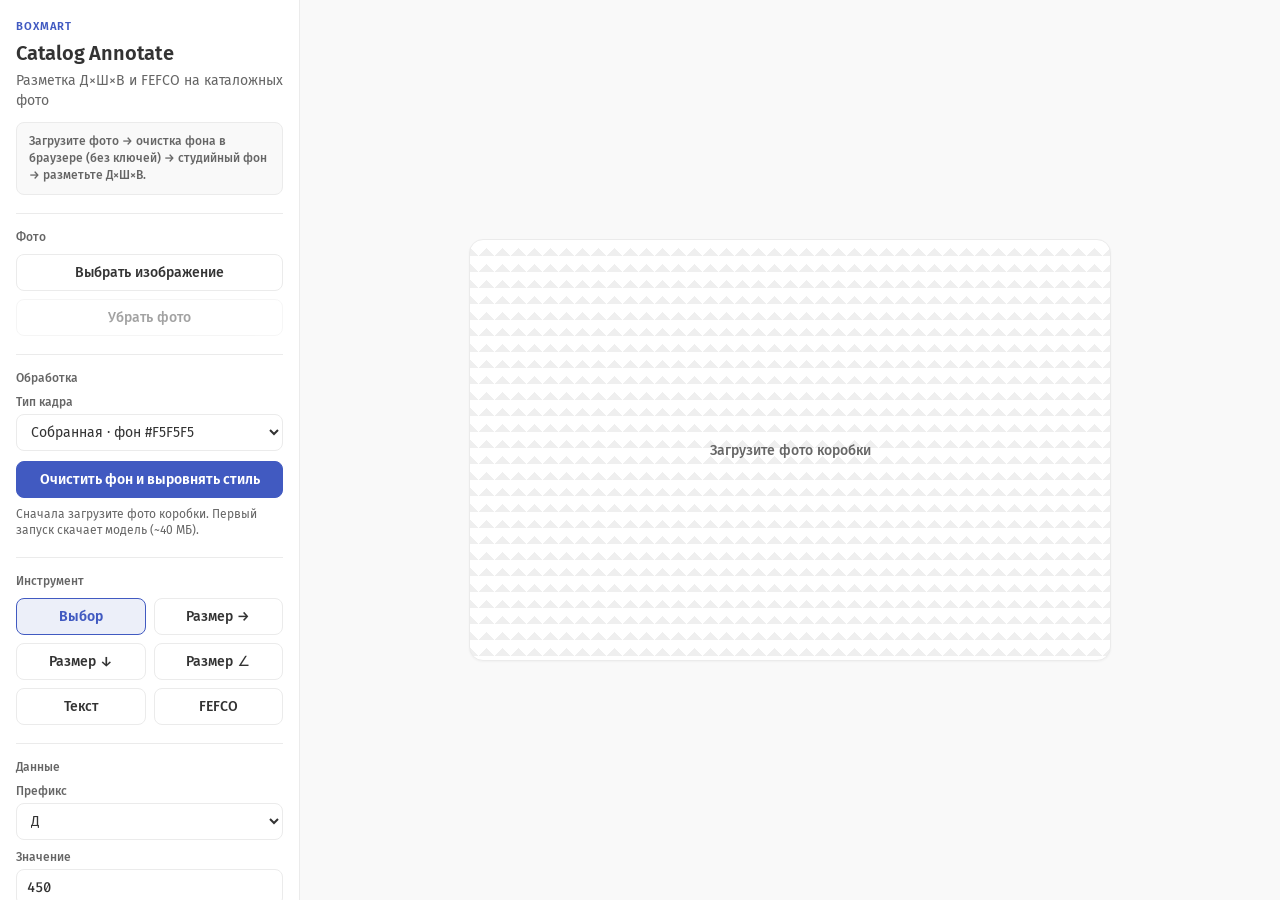
==== commit c9b8bb74: "Revert mobile layout; restore desktop editor UI. The mobile dock and panel changes made the PC exper" ====
--- a/editor/index.html
+++ b/editor/index.html
@@ -2,9 +2,7 @@
 <html lang="ru">
 <head>
   <meta charset="utf-8" />
-  <meta name="viewport" content="width=device-width, initial-scale=1, viewport-fit=cover" />
-  <meta name="theme-color" content="#f9f9f9" />
-  <meta name="apple-mobile-web-app-capable" content="yes" />
+  <meta name="viewport" content="width=device-width, initial-scale=1" />
   <title>Boxmart · Catalog Annotate</title>
   <link rel="preconnect" href="https://fonts.googleapis.com" />
   <link rel="preconnect" href="https://fonts.gstatic.com" crossorigin />
@@ -13,34 +11,19 @@
 </head>
 <body>
   <div class="app">
-    <header class="mobile-bar">
-      <div>
-        <p class="brand-mark">BOXMART</p>
-        <h1>Catalog Annotate</h1>
-      </div>
-      <button type="button" id="togglePanel" class="ghost panel-toggle" aria-expanded="true">Панель</button>
-    </header>
-
-    <main class="stage-wrap">
-      <div class="stage" id="stage">
-        <canvas id="canvas"></canvas>
-        <div class="empty" id="empty">Загрузите фото коробки</div>
-      </div>
-    </main>
-
-    <aside class="sidebar" id="sidebar">
-      <header class="brand desktop-only">
+    <aside class="sidebar">
+      <header class="brand">
         <p class="brand-mark">BOXMART</p>
         <h1>Catalog Annotate</h1>
         <p class="brand-lead">Разметка Д×Ш×В и FEFCO на каталожных фото</p>
-        <p class="sub-note">Загрузите фото → очистка фона → студийный фон → разметьте Д×Ш×В.</p>
+        <p class="sub-note">Загрузите фото → очистка фона в браузере (без ключей) → студийный фон → разметьте Д×Ш×В.</p>
       </header>
 
       <section class="block">
         <h2>Фото</h2>
         <label class="file-btn">
-          Выбрать / снять фото
-          <input id="fileInput" type="file" accept="image/*" capture="environment" hidden />
+          Выбрать изображение
+          <input id="fileInput" type="file" accept="image/*" hidden />
         </label>
         <button id="clearImage" type="button" class="ghost" disabled>Убрать фото</button>
       </section>
@@ -54,18 +37,18 @@
           </select>
         </label>
         <button type="button" id="generateBtn" class="primary" disabled>Очистить фон и выровнять стиль</button>
-        <p class="hint" id="genStatus">Сначала загрузите фото. Первый запуск скачает модель (~40 МБ).</p>
+        <p class="hint" id="genStatus">Сначала загрузите фото коробки. Первый запуск скачает модель (~40 МБ).</p>
       </section>
 
-      <section class="block tools-block desktop-tools">
+      <section class="block">
         <h2>Инструмент</h2>
-        <div class="tools" role="toolbar" data-tools>
-          <button type="button" class="tool active" data-tool="select" title="Выбор">Выбор</button>
-          <button type="button" class="tool" data-tool="dim-h" title="Размер →">Размер →</button>
-          <button type="button" class="tool" data-tool="dim-v" title="Размер ↓">Размер ↓</button>
-          <button type="button" class="tool" data-tool="dim-free" title="Размер ∠">Размер ∠</button>
-          <button type="button" class="tool" data-tool="label" title="Текст">Текст</button>
-          <button type="button" class="tool" data-tool="fefco" title="FEFCO">FEFCO</button>
+        <div class="tools" role="toolbar">
+          <button type="button" class="tool active" data-tool="select" title="Выбор / перетаскивание">Выбор</button>
+          <button type="button" class="tool" data-tool="dim-h" title="Горизонтальный размер">Размер →</button>
+          <button type="button" class="tool" data-tool="dim-v" title="Вертикальный размер">Размер ↓</button>
+          <button type="button" class="tool" data-tool="dim-free" title="Размер под любым углом">Размер ∠</button>
+          <button type="button" class="tool" data-tool="label" title="Подпись">Текст</button>
+          <button type="button" class="tool" data-tool="fefco" title="FEFCO бейдж">FEFCO</button>
         </div>
       </section>
 
@@ -81,7 +64,7 @@
           </select>
         </label>
         <label class="field">Значение
-          <input id="value" type="text" value="450" placeholder="450 или 0427" inputmode="decimal" />
+          <input id="value" type="text" value="450" placeholder="450 или 0427" />
         </label>
         <label class="field">Единицы
           <input id="unit" type="text" value="мм" />
@@ -90,7 +73,7 @@
           <input id="plaque" type="checkbox" />
           FEFCO: тёмная подложка
         </label>
-        <p class="hint" id="hint">Выберите инструмент и работайте на холсте.</p>
+        <p class="hint" id="hint">Выберите инструмент и кликните на холсте (для размера — протяните).</p>
       </section>
 
       <section class="block panel-card" id="selectedPanel" hidden>
@@ -99,11 +82,12 @@
           <input id="selText" type="text" />
         </label>
         <label class="field">Длина линии, px
-          <input id="selLength" type="number" min="20" step="1" inputmode="numeric" />
+          <input id="selLength" type="number" min="20" step="1" />
         </label>
         <label class="field">Угол подписи, °
-          <input id="selAngle" type="number" step="1" inputmode="decimal" />
+          <input id="selAngle" type="number" step="1" />
         </label>
+        <p class="hint">Подпись — тянуть за текст. Поворот — круглая ручка. Концы стрелок — угол линии.</p>
         <div class="row">
           <button type="button" id="bringFront" class="ghost">Наверх</button>
           <button type="button" id="deleteSel" class="danger">Удалить</button>
@@ -120,14 +104,12 @@
       </section>
     </aside>
 
-    <nav class="tool-dock" aria-label="Инструменты" data-tools>
-      <button type="button" class="tool active" data-tool="select">Выбор</button>
-      <button type="button" class="tool" data-tool="dim-h">→</button>
-      <button type="button" class="tool" data-tool="dim-v">↓</button>
-      <button type="button" class="tool" data-tool="dim-free">∠</button>
-      <button type="button" class="tool" data-tool="label">Aa</button>
-      <button type="button" class="tool" data-tool="fefco">F</button>
-    </nav>
+    <main class="stage-wrap">
+      <div class="stage" id="stage">
+        <canvas id="canvas"></canvas>
+        <div class="empty" id="empty">Загрузите фото коробки</div>
+      </div>
+    </main>
   </div>
   <script type="module" src="./app.js"></script>
 </body>
--- a/editor/styles.css
+++ b/editor/styles.css
@@ -15,8 +15,6 @@
   --radius-sm: 8px;
   --radius-md: 10px;
   --radius-lg: 14px;
-  --dock-h: 0px;
-  --safe-bottom: env(safe-area-inset-bottom, 0px);
 }
 
 * { box-sizing: border-box; }
@@ -29,31 +27,20 @@
   color: var(--ink);
   background: var(--surface);
   -webkit-font-smoothing: antialiased;
-  -webkit-tap-highlight-color: transparent;
 }
 
 .app {
   display: grid;
   grid-template-columns: 300px 1fr;
-  grid-template-rows: 1fr;
   height: 100%;
-  min-height: 100dvh;
-}
-
-.mobile-bar {
-  display: none;
-}
-
-.tool-dock {
-  display: none;
+  min-height: 100vh;
 }
 
 .sidebar {
   background: var(--surface-elevated);
   border-right: 1px solid var(--line);
-  padding: 20px 16px calc(28px + var(--safe-bottom));
+  padding: 20px 16px 28px;
   overflow: auto;
-  -webkit-overflow-scrolling: touch;
 }
 
 .brand-mark {
@@ -66,8 +53,7 @@
   color: var(--accent);
 }
 
-.brand h1,
-.mobile-bar h1 {
+.brand h1 {
   margin: 0;
   font-family: var(--font-boxmart-sans);
   font-size: 1.25rem;
@@ -106,6 +92,8 @@
   margin: 0 0 10px;
   font-size: 0.75rem;
   font-weight: 500;
+  letter-spacing: 0;
+  text-transform: none;
   color: var(--muted);
 }
 
@@ -114,6 +102,7 @@
   border: 1px solid var(--line);
   border-radius: var(--radius-md);
   padding: 12px;
+  border-top: 1px solid var(--line);
 }
 
 .tools {
@@ -126,8 +115,7 @@
 .file-btn,
 .primary,
 .ghost,
-.danger,
-.panel-toggle {
+.danger {
   border-radius: var(--radius-sm);
   border: 1px solid var(--line);
   background: var(--surface-elevated);
@@ -135,10 +123,15 @@
   font-family: var(--font-boxmart-sans);
   font-size: 0.875rem;
   font-weight: 500;
-  padding: 11px 12px;
-  min-height: 44px;
+  padding: 9px 10px;
   cursor: pointer;
   transition: border-color 0.12s ease, background 0.12s ease, color 0.12s ease;
+}
+
+.tool:hover,
+.ghost:hover:not(:disabled),
+.file-btn:hover {
+  border-color: #d4d4d4;
 }
 
 .tool.active {
@@ -163,6 +156,10 @@
   font-weight: 600;
 }
 
+.primary:hover {
+  filter: brightness(0.96);
+}
+
 .ghost {
   width: 100%;
   background: transparent;
@@ -194,10 +191,9 @@
   width: 100%;
   border: 1px solid var(--line);
   border-radius: var(--radius-sm);
-  padding: 11px 12px;
-  min-height: 44px;
-  font-family: var(--font-boxmart-sans);
-  font-size: 16px; /* avoid iOS zoom */
+  padding: 8px 10px;
+  font-family: var(--font-boxmart-sans);
+  font-size: 0.875rem;
   font-weight: 400;
   color: var(--ink);
   background: var(--surface-elevated);
@@ -226,18 +222,15 @@
   color: var(--ink);
   font-size: 0.8125rem;
   font-weight: 500;
-  min-height: 44px;
 }
 
 .hint {
   margin: 4px 0 0;
   color: var(--muted);
   font-size: 0.75rem;
+  font-weight: 400;
   line-height: 1.4;
 }
-
-.hint.ok { color: var(--accent); }
-.hint.err { color: var(--danger); }
 
 .row {
   display: grid;
@@ -245,6 +238,22 @@
   gap: 8px;
   margin-bottom: 8px;
 }
+
+.row3 {
+  display: grid;
+  grid-template-columns: 1fr 1fr 1fr;
+  gap: 8px;
+  margin-bottom: 8px;
+}
+
+#genL, #genW, #genH, #genFefco {
+  font-family: var(--font-boxmart-mono);
+  font-weight: 500;
+  font-variant-numeric: tabular-nums;
+}
+
+.hint.ok { color: var(--accent); }
+.hint.err { color: var(--danger); }
 
 .stage-wrap {
   display: grid;
@@ -252,7 +261,6 @@
   padding: 20px;
   overflow: auto;
   background: var(--surface);
-  min-width: 0;
 }
 
 .stage {
@@ -265,19 +273,14 @@
   border-radius: var(--radius-lg);
   box-shadow: 0 1px 2px rgba(51, 51, 51, 0.04);
   max-width: 100%;
-  width: fit-content;
 }
 
 #canvas {
   display: block;
   max-width: 100%;
-  width: auto;
   height: auto;
   cursor: crosshair;
   border-radius: var(--radius-lg);
-  touch-action: none;
-  user-select: none;
-  -webkit-user-select: none;
 }
 
 #canvas.select-mode { cursor: default; }
@@ -291,96 +294,13 @@
   font-size: 0.875rem;
   font-weight: 500;
   pointer-events: none;
-  min-width: min(100%, 280px);
-  min-height: 220px;
-  padding: 16px;
-  text-align: center;
+  min-width: 420px;
+  min-height: 320px;
 }
 
 .empty.hidden { display: none; }
 
 @media (max-width: 900px) {
-  :root { --dock-h: 64px; }
-
-  .app {
-    grid-template-columns: 1fr;
-    grid-template-rows: auto minmax(38vh, 48vh) 1fr var(--dock-h);
-    height: 100dvh;
-    overflow: hidden;
-  }
-
-  .mobile-bar {
-    display: flex;
-    align-items: center;
-    justify-content: space-between;
-    gap: 12px;
-    padding: 10px 14px;
-    padding-top: max(10px, env(safe-area-inset-top));
-    background: var(--surface-elevated);
-    border-bottom: 1px solid var(--line);
-    z-index: 5;
-  }
-
-  .mobile-bar h1 {
-    font-size: 1.05rem;
-  }
-
-  .mobile-bar .brand-mark {
-    margin: 0 0 2px;
-  }
-
-  .panel-toggle {
-    width: auto;
-    min-width: 84px;
-    padding: 8px 12px;
-    min-height: 40px;
-  }
-
-  .desktop-only,
-  .desktop-tools {
-    display: none !important;
-  }
-
-  .stage-wrap {
-    padding: 10px;
-    min-height: 0;
-    align-content: center;
-  }
-
-  .sidebar {
-    border-right: 0;
-    border-top: 1px solid var(--line);
-    padding: 12px 14px calc(16px + var(--safe-bottom));
-    min-height: 0;
-  }
-
-  .app.panel-collapsed .sidebar {
-    display: none;
-  }
-
-  .app.panel-collapsed {
-    grid-template-rows: auto 1fr var(--dock-h);
-  }
-
-  .tool-dock {
-    display: grid;
-    grid-template-columns: repeat(6, 1fr);
-    gap: 4px;
-    align-items: stretch;
-    padding: 6px 8px calc(6px + var(--safe-bottom));
-    background: var(--surface-elevated);
-    border-top: 1px solid var(--line);
-    z-index: 6;
-  }
-
-  .tool-dock .tool {
-    min-height: 48px;
-    padding: 8px 4px;
-    font-size: 0.8rem;
-    font-weight: 600;
-  }
-}
-
-@media (min-width: 901px) {
-  .tool-dock { display: none !important; }
-}
+  .app { grid-template-columns: 1fr; }
+  .sidebar { border-right: 0; border-bottom: 1px solid var(--line); }
+}
